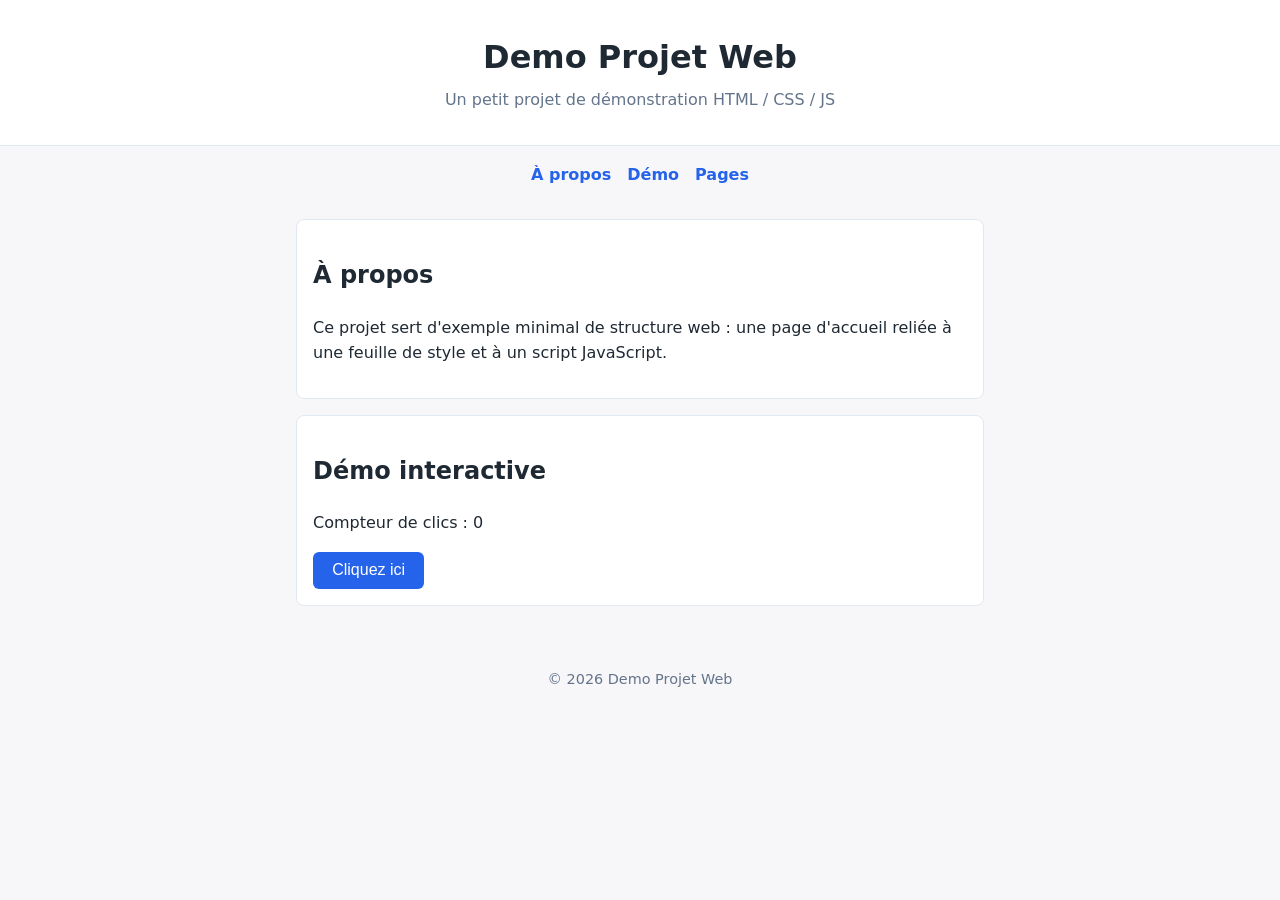
==== index.html @ ea97dd70 "Initial commit: structure de base du projet web démo Co-Authored-By: Claude Sonnet 5 <noreply@anthro" ====
<!DOCTYPE html>
<html lang="fr">
<head>
  <meta charset="UTF-8">
  <meta name="viewport" content="width=device-width, initial-scale=1.0">
  <title>Demo Projet Web</title>
  <link rel="stylesheet" href="src/css/style.css">
</head>
<body>

  <header class="site-header">
    <h1>Demo Projet Web</h1>
    <p class="tagline">Un petit projet de démonstration HTML / CSS / JS</p>
  </header>

  <nav class="site-nav">
    <ul>
      <li><a href="#a-propos">À propos</a></li>
      <li><a href="#demo">Démo</a></li>
      <li><a href="pages/">Pages</a></li>
    </ul>
  </nav>

  <main>
    <section id="a-propos">
      <h2>À propos</h2>
      <p>
        Ce projet sert d'exemple minimal de structure web : une page d'accueil
        reliée à une feuille de style et à un script JavaScript.
      </p>
    </section>

    <section id="demo">
      <h2>Démo interactive</h2>
      <p>Compteur de clics : <span id="compteur">0</span></p>
      <button id="btn-demo" type="button">Cliquez ici</button>
    </section>
  </main>

  <footer class="site-footer">
    <p>&copy; 2026 Demo Projet Web</p>
  </footer>

  <script src="src/js/main.js" defer></script>
</body>
</html>
---- src/css/style.css ----
:root {
  --color-bg: #f7f7f9;
  --color-text: #1f2933;
  --color-primary: #2563eb;
  --color-primary-hover: #1d4ed8;
  --spacing: 1rem;
}

* {
  box-sizing: border-box;
}

body {
  margin: 0;
  font-family: system-ui, -apple-system, Segoe UI, Roboto, sans-serif;
  background: var(--color-bg);
  color: var(--color-text);
  line-height: 1.6;
}

.site-header {
  padding: calc(var(--spacing) * 2) var(--spacing);
  text-align: center;
  background: white;
  border-bottom: 1px solid #e2e8f0;
}

.site-header h1 {
  margin: 0 0 0.25rem;
}

.tagline {
  margin: 0;
  color: #64748b;
}

.site-nav ul {
  display: flex;
  justify-content: center;
  gap: var(--spacing);
  list-style: none;
  margin: 0;
  padding: var(--spacing);
}

.site-nav a {
  color: var(--color-primary);
  text-decoration: none;
  font-weight: 600;
}

.site-nav a:hover {
  text-decoration: underline;
}

main {
  max-width: 720px;
  margin: 0 auto;
  padding: var(--spacing);
}

section {
  background: white;
  border: 1px solid #e2e8f0;
  border-radius: 8px;
  padding: var(--spacing);
  margin-bottom: var(--spacing);
}

button {
  background: var(--color-primary);
  color: white;
  border: none;
  border-radius: 6px;
  padding: 0.6rem 1.2rem;
  font-size: 1rem;
  cursor: pointer;
}

button:hover {
  background: var(--color-primary-hover);
}

.site-footer {
  text-align: center;
  padding: var(--spacing);
  color: #64748b;
  font-size: 0.9rem;
}
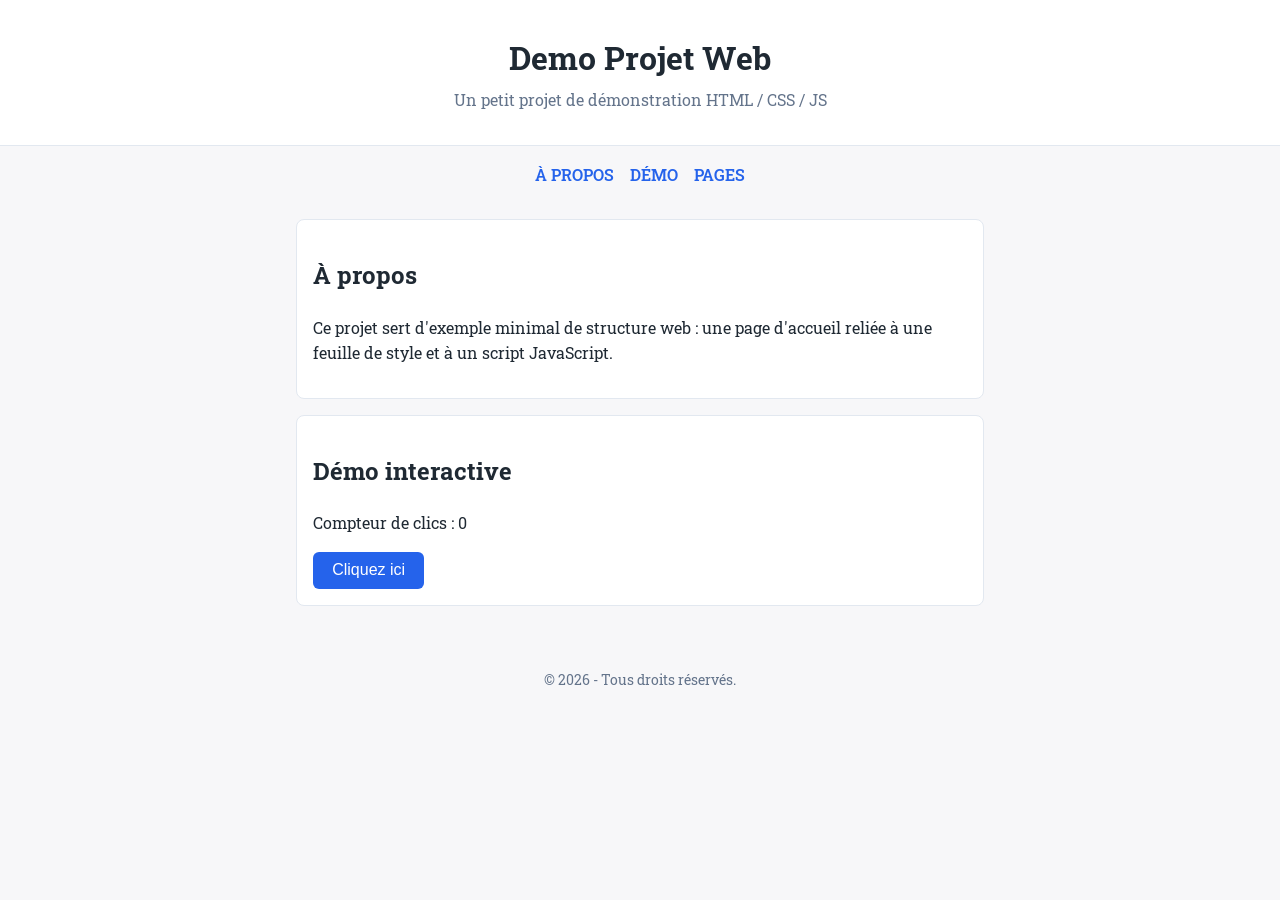
==== commit 2ce4d7fa: "favicon" ====
--- a/index.html
+++ b/index.html
@@ -4,6 +4,10 @@
   <meta charset="UTF-8">
   <meta name="viewport" content="width=device-width, initial-scale=1.0">
   <title>Demo Projet Web</title>
+  <link rel="apple-touch-icon" sizes="180x180" href="favicon/apple-touch-icon.png">
+  <link rel="icon" type="image/png" sizes="32x32" href="favicon/favicon-32x32.png">
+  <link rel="icon" type="image/png" sizes="16x16" href="favicon/favicon-16x16.png">
+  <link rel="manifest" href="favicon/site.webmanifest">
   <link rel="stylesheet" href="src/css/style.css">
 </head>
 <body>
--- a/src/css/style.css
+++ b/src/css/style.css
@@ -1,3 +1,4 @@
+@import url('https://fonts.googleapis.com/css2?family=Roboto+Slab:wght@100..900&display=swap');
 :root {
   --color-bg: #f7f7f9;
   --color-text: #1f2933;
@@ -12,7 +13,7 @@
 
 body {
   margin: 0;
-  font-family: system-ui, -apple-system, Segoe UI, Roboto, sans-serif;
+  font-family: "Roboto Slab", serif;
   background: var(--color-bg);
   color: var(--color-text);
   line-height: 1.6;
@@ -41,6 +42,7 @@
   list-style: none;
   margin: 0;
   padding: var(--spacing);
+  text-transform: uppercase;
 }
 
 .site-nav a {
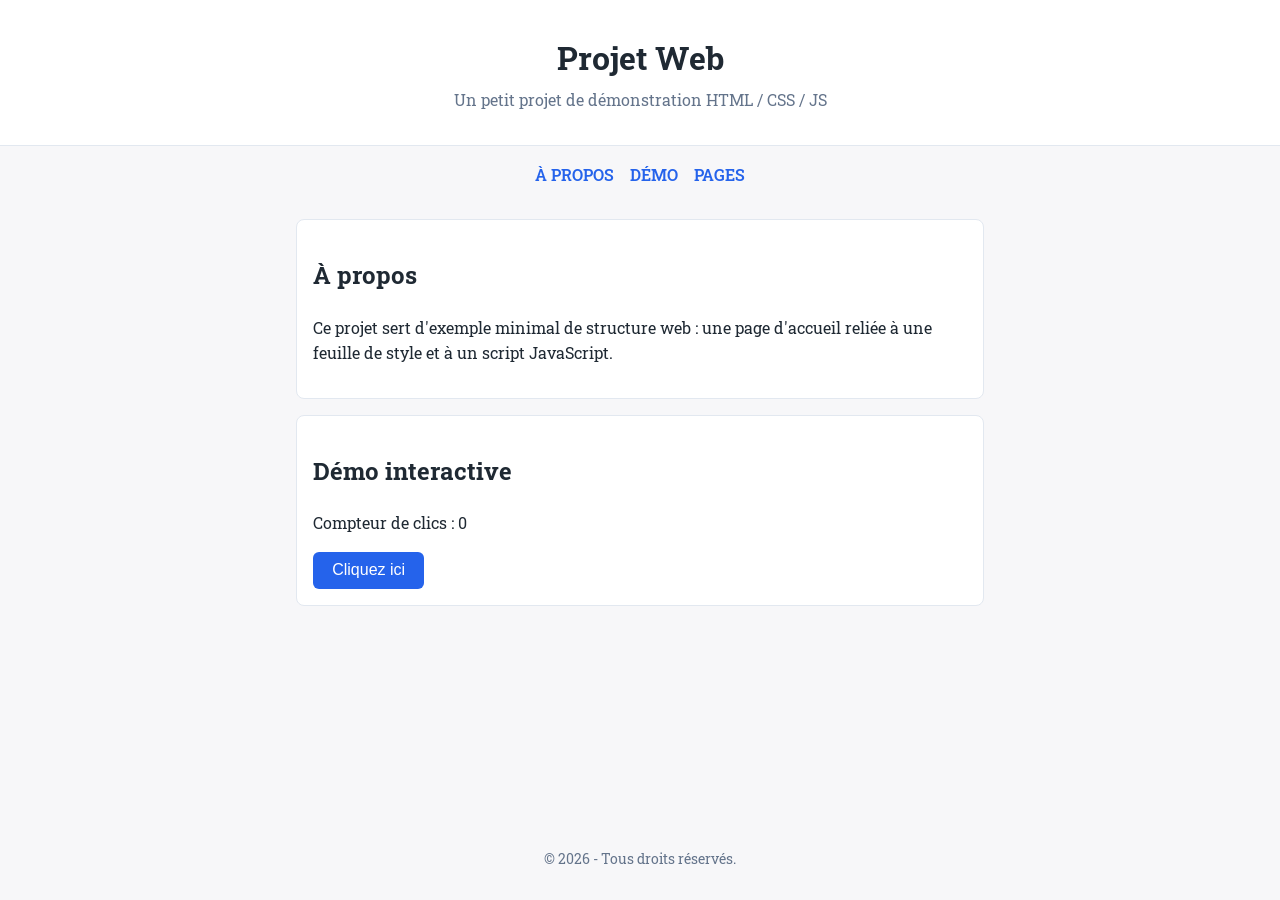
==== commit 9c7988e3: "css display flex" ====
--- a/index.html
+++ b/index.html
@@ -3,7 +3,7 @@
 <head>
   <meta charset="UTF-8">
   <meta name="viewport" content="width=device-width, initial-scale=1.0">
-  <title>Demo Projet Web</title>
+  <title>Projet Web</title>
   <link rel="apple-touch-icon" sizes="180x180" href="favicon/apple-touch-icon.png">
   <link rel="icon" type="image/png" sizes="32x32" href="favicon/favicon-32x32.png">
   <link rel="icon" type="image/png" sizes="16x16" href="favicon/favicon-16x16.png">
@@ -13,7 +13,7 @@
 <body>
 
   <header class="site-header">
-    <h1>Demo Projet Web</h1>
+    <h1>Projet Web</h1>
     <p class="tagline">Un petit projet de démonstration HTML / CSS / JS</p>
   </header>
 
--- a/src/css/style.css
+++ b/src/css/style.css
@@ -17,6 +17,9 @@
   background: var(--color-bg);
   color: var(--color-text);
   line-height: 1.6;
+  display: flex;
+  flex-direction: column;
+  min-height: 100vh;
 }
 
 .site-header {
@@ -56,9 +59,11 @@
 }
 
 main {
+  flex: 1;
   max-width: 720px;
   margin: 0 auto;
   padding: var(--spacing);
+  width: 100%;
 }
 
 section {
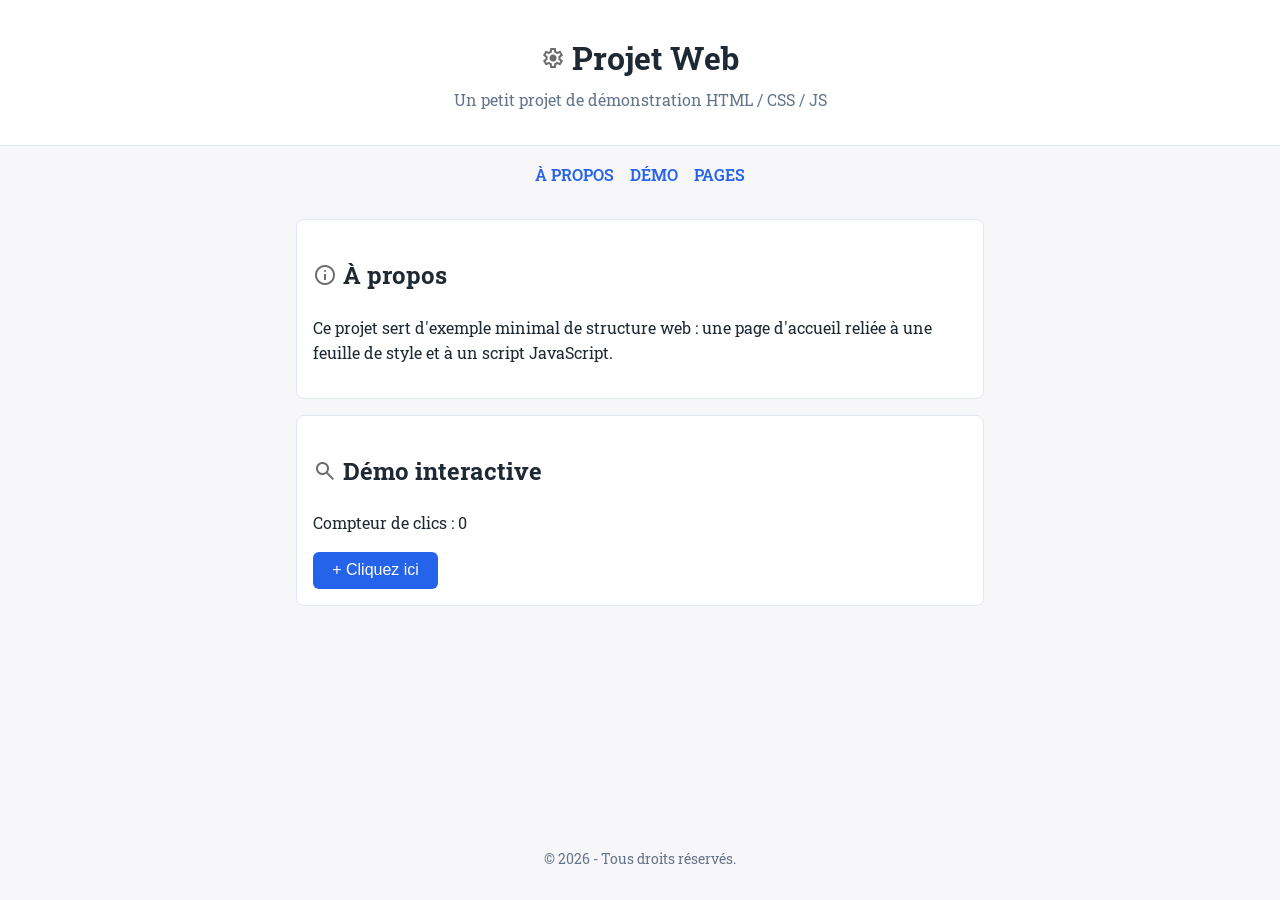
==== commit 380e19d2: "icon" ====
--- a/index.html
+++ b/index.html
@@ -9,11 +9,15 @@
   <link rel="icon" type="image/png" sizes="16x16" href="favicon/favicon-16x16.png">
   <link rel="manifest" href="favicon/site.webmanifest">
   <link rel="stylesheet" href="src/css/style.css">
+  <link rel="stylesheet" href="https://fonts.googleapis.com/css2?family=Material+Symbols+Outlined">
 </head>
 <body>
 
   <header class="site-header">
-    <h1>Projet Web</h1>
+    <h1>
+      <span class="material-symbols-outlined">settings</span>
+      Projet Web
+    </h1>
     <p class="tagline">Un petit projet de démonstration HTML / CSS / JS</p>
   </header>
 
@@ -27,7 +31,7 @@
 
   <main>
     <section id="a-propos">
-      <h2>À propos</h2>
+      <h2><span class="material-symbols-outlined">info</span> À propos</h2>
       <p>
         Ce projet sert d'exemple minimal de structure web : une page d'accueil
         reliée à une feuille de style et à un script JavaScript.
@@ -35,9 +39,15 @@
     </section>
 
     <section id="demo">
-      <h2>Démo interactive</h2>
+      <h2>
+        <span class="material-symbols-outlined">search</span>
+        Démo interactive
+      </h2>
       <p>Compteur de clics : <span id="compteur">0</span></p>
-      <button id="btn-demo" type="button">Cliquez ici</button>
+      <button id="btn-demo" type="button">
+        +
+        Cliquez ici
+      </button>
     </section>
   </main>
 
--- a/src/css/style.css
+++ b/src/css/style.css
@@ -29,7 +29,25 @@
   border-bottom: 1px solid #e2e8f0;
 }
 
+.material-symbols-outlined {
+  font-family: "Material Symbols Outlined";
+  font-weight: normal;
+  font-style: normal;
+  display: inline-flex;
+  align-items: center;
+  line-height: 1;
+  font-size: 1.2em;
+  color: #6d6c6c;
+}
+
+h1, h2 {
+  display: flex;
+  align-items: center;
+  gap: 0.4rem;
+}
+
 .site-header h1 {
+  justify-content: center;
   margin: 0 0 0.25rem;
 }
 
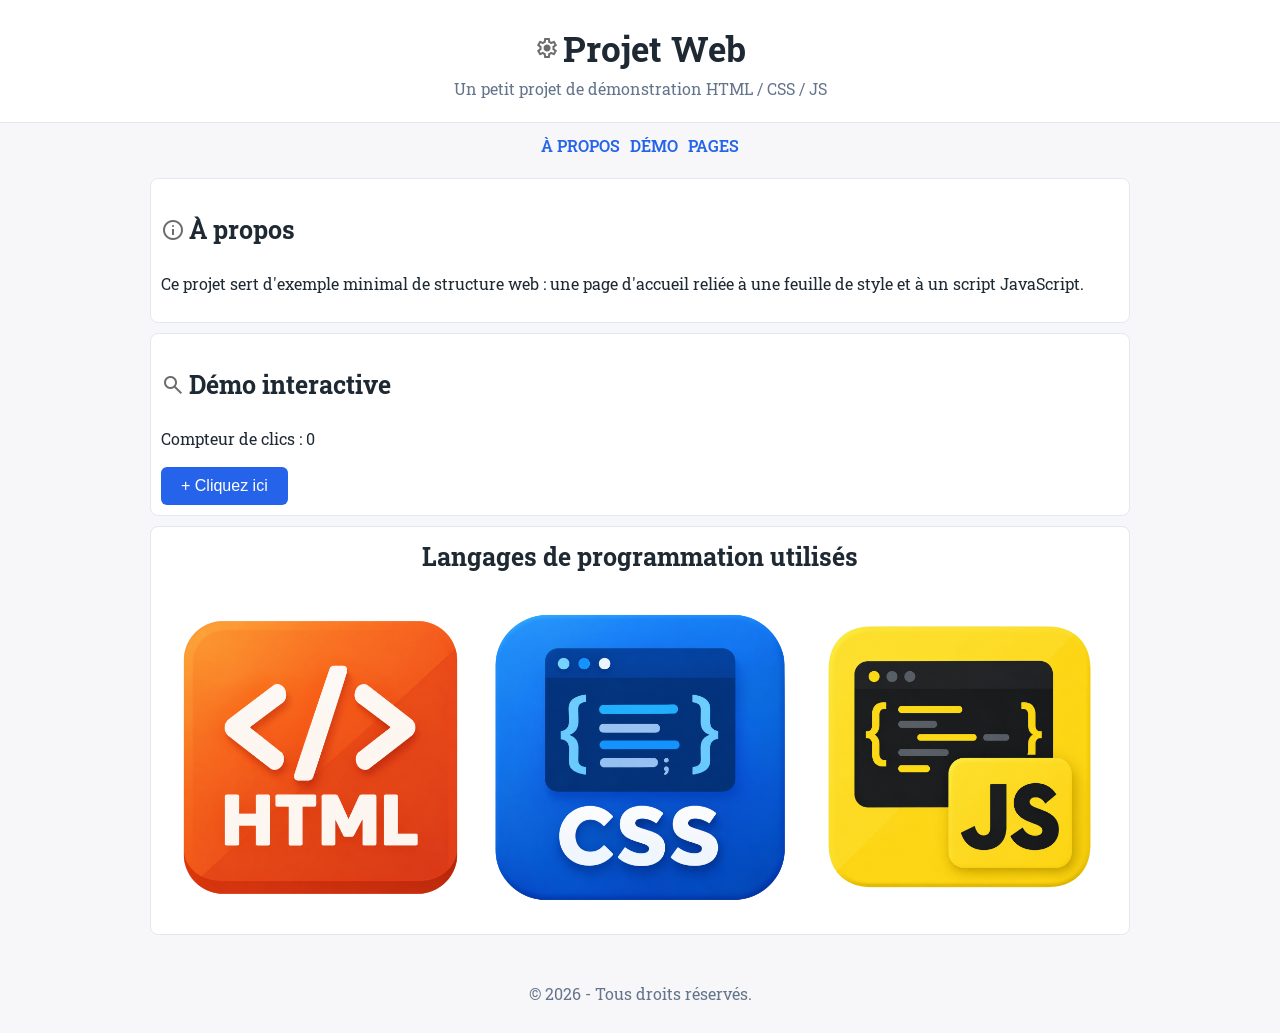
==== commit c5ed81fb: "css" ====
--- a/index.html
+++ b/index.html
@@ -25,7 +25,7 @@
     <ul>
       <li><a href="#a-propos">À propos</a></li>
       <li><a href="#demo">Démo</a></li>
-      <li><a href="pages/">Pages</a></li>
+      <li><a href="pages/exemple.html">Pages</a></li>
     </ul>
   </nav>
 
@@ -49,6 +49,17 @@
         Cliquez ici
       </button>
     </section>
+    <section>
+      <h2>
+        Langages de programmation utilisés
+      </h2>
+      <ul>
+        <li><img src="./src/assets/html.png" alt="html"></li>
+        <li><img src="./src/assets/css.png" alt="Logo CSS"></li>
+        <li><img src="./src/assets/js.png" alt="Logo js"></li>
+
+      </ul>
+    </section>
   </main>
 
   <footer class="site-footer">
--- a/src/css/style.css
+++ b/src/css/style.css
@@ -6,15 +6,31 @@
   --color-primary-hover: #1d4ed8;
   --spacing: 1rem;
 }
-
+html{
+  font-size: 62.5%;
+}
 * {
   box-sizing: border-box;
+}
+img{
+  max-width: 100%;
+  height: auto;
+  object-fit: cover;
+}
+ul {
+  padding: 0;
+  margin: 0;
+}
+ul li {
+  list-style: none;
+
 }
 
 body {
   margin: 0;
   font-family: "Roboto Slab", serif;
   background: var(--color-bg);
+  font-size: 1.6rem;
   color: var(--color-text);
   line-height: 1.6;
   display: flex;
@@ -44,11 +60,14 @@
   display: flex;
   align-items: center;
   gap: 0.4rem;
+  font-size: 2.5rem;
+  
 }
 
 .site-header h1 {
+  font-size: 3.5rem;
   justify-content: center;
-  margin: 0 0 0.25rem;
+  margin: 0 2rem;
 }
 
 .tagline {
@@ -78,7 +97,7 @@
 
 main {
   flex: 1;
-  max-width: 720px;
+  max-width: 100rem;
   margin: 0 auto;
   padding: var(--spacing);
   width: 100%;
@@ -91,14 +110,28 @@
   padding: var(--spacing);
   margin-bottom: var(--spacing);
 }
+section{
+  ul{
+    display: grid;  
+    grid-template-columns: repeat(3, minmax(0, 1fr));
+    gap: 0;
+    align-items: center;
+  }
+ 
+}
+ section:last-of-type h2 {
+    margin-top: 0;
+    display: block;
+    text-align: center;
 
+  }
 button {
   background: var(--color-primary);
   color: white;
   border: none;
   border-radius: 6px;
-  padding: 0.6rem 1.2rem;
-  font-size: 1rem;
+  padding:1rem 2rem;
+  font-size: 1.6rem;
   cursor: pointer;
 }
 
@@ -110,5 +143,5 @@
   text-align: center;
   padding: var(--spacing);
   color: #64748b;
-  font-size: 0.9rem;
+  font-size: inherit;
 }
